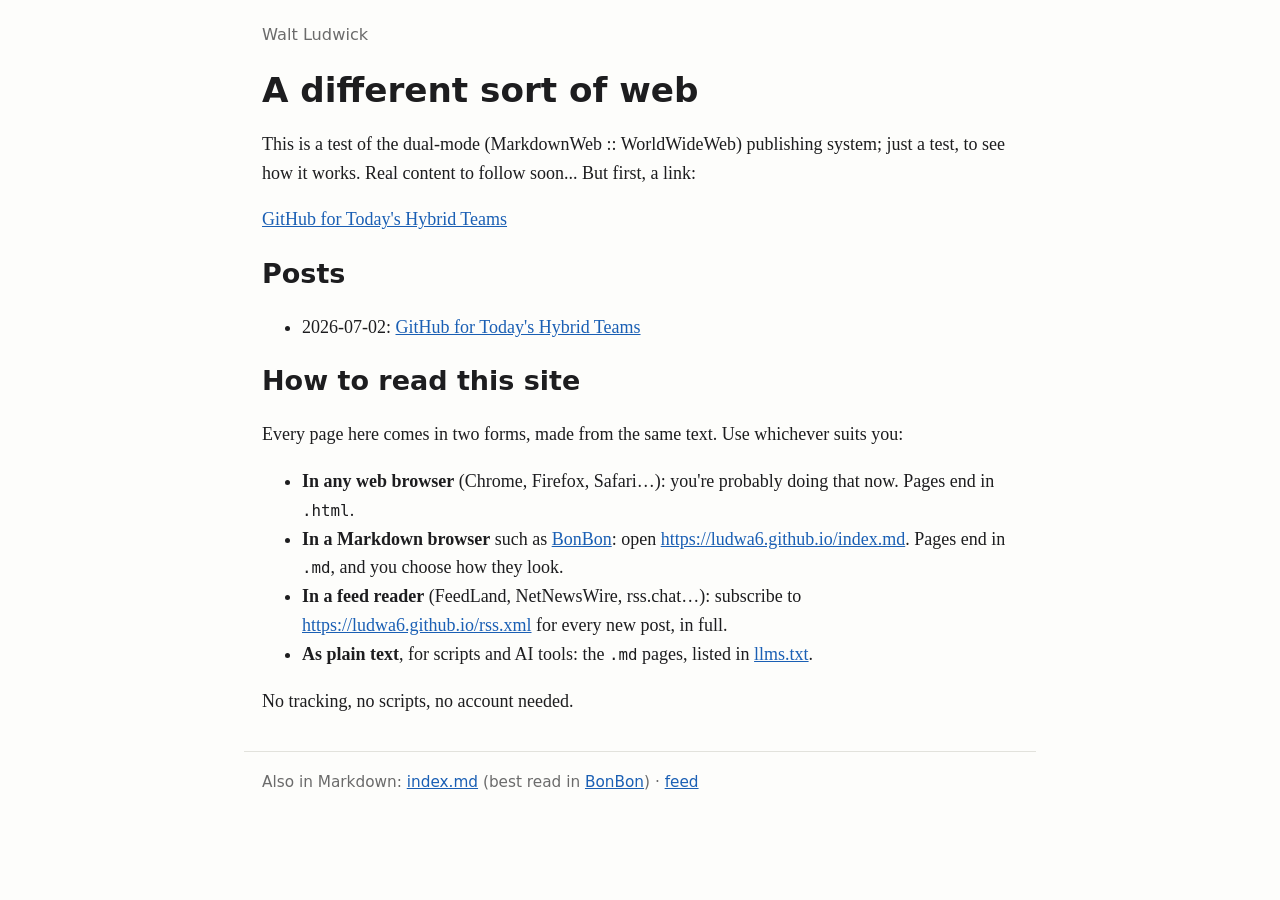
==== index.html @ b86f89f0 "md-publish 2026-11-21 11:32: 1 page(s)" ====
<!doctype html>
<html lang="en">
<head>
<meta charset="utf-8">
<meta name="viewport" content="width=device-width, initial-scale=1">
<title>A different sort of web</title>
<meta name="description" content="Reading and writing with your choice of open-standards tech. Written in Obsidian, published as Markdown and HTML.">
<meta name="author" content="Walt Ludwick">
<link rel="alternate" type="text/markdown" href="index.md">
<link rel="alternate" type="application/rss+xml" title="Walt Ludwick" href="https://ludwa6.github.io/rss.xml">
<link rel="stylesheet" href="https://ludwa6.github.io/style.css">
</head>
<body>
<header><a href="https://ludwa6.github.io/">Walt Ludwick</a></header>
<main>
<h1>A different sort of web</h1>
<p>This is a test of the dual-mode (MarkdownWeb :: WorldWideWeb) publishing system; just a test, to see how it works. Real content to follow soon... But first, a link:</p>
<p><a href="github-for-today-s-hybrid-teams.html">GitHub for Today's Hybrid Teams</a></p>
<h2>Posts</h2>
<ul>
<li>2026-07-02: <a href="github-for-today-s-hybrid-teams.html">GitHub for Today's Hybrid Teams</a></li>
</ul>
<h2>How to read this site</h2>
<p>Every page here comes in two forms, made from the same text. Use whichever suits you:</p>
<ul>
<li><strong>In any web browser</strong> (Chrome, Firefox, Safari…): you're probably doing that now. Pages end in <code>.html</code>.</li>
<li><strong>In a Markdown browser</strong> such as <a href="https://github.com/scripting/bonBon">BonBon</a>: open <a href="https://ludwa6.github.io/index.md">https://ludwa6.github.io/index.md</a>. Pages end in <code>.md</code>, and you choose how they look.</li>
<li><strong>In a feed reader</strong> (FeedLand, NetNewsWire, rss.chat…): subscribe to <a href="https://ludwa6.github.io/rss.xml">https://ludwa6.github.io/rss.xml</a> for every new post, in full.</li>
<li><strong>As plain text</strong>, for scripts and AI tools: the <code>.md</code> pages, listed in <a href="https://ludwa6.github.io/llms.txt">llms.txt</a>.</li>
</ul>
<p>No tracking, no scripts, no account needed.</p>

</main>
<footer>Also in Markdown: <a href="index.md">index.md</a> (best read in <a href="https://github.com/scripting/bonBon">BonBon</a>) · <a href="https://ludwa6.github.io/rss.xml">feed</a></footer>
</body>
</html>
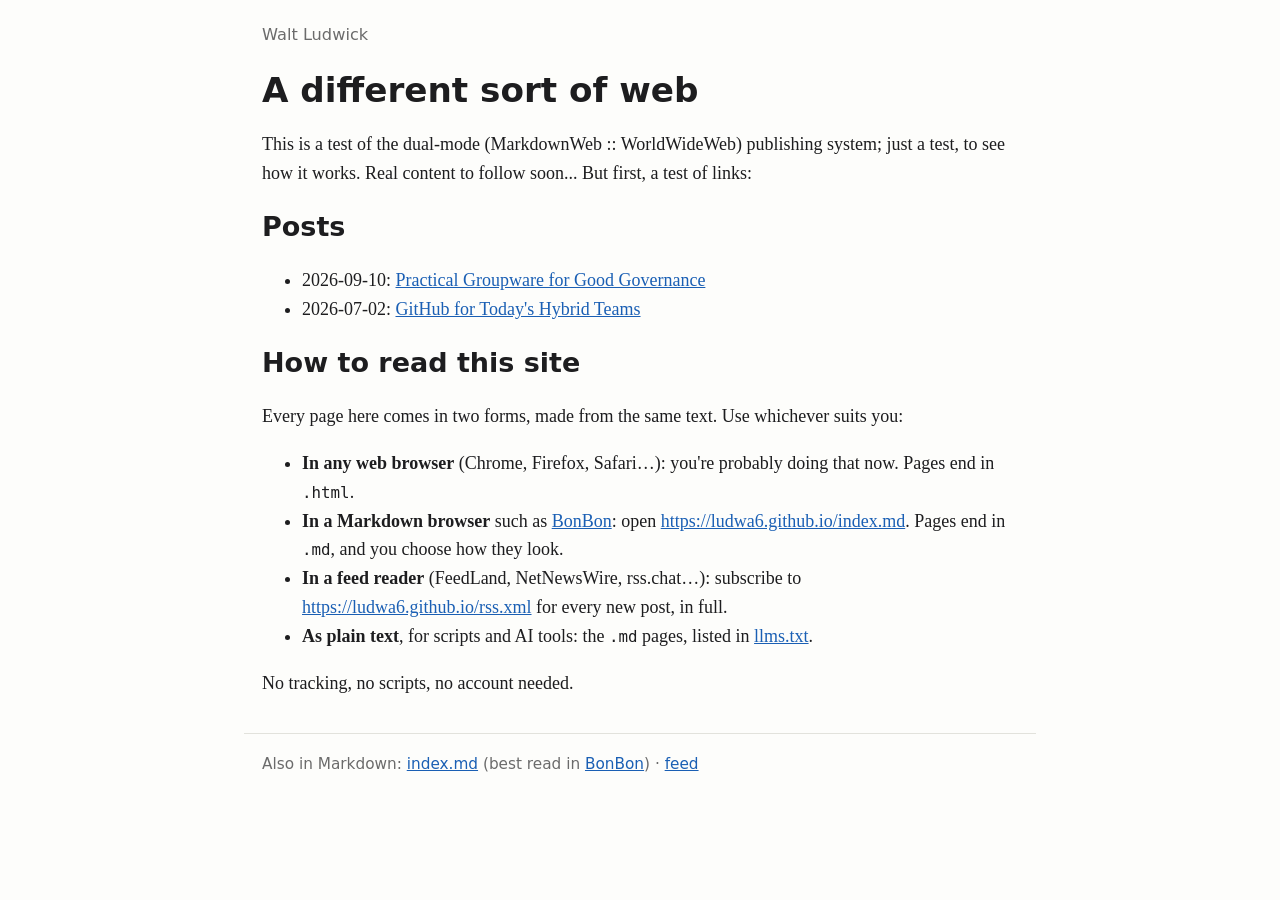
==== commit 97edfb7b: "md-publish 2026-11-21 12:17: 2 page(s)" ====
--- a/index.html
+++ b/index.html
@@ -14,10 +14,10 @@
 <header><a href="https://ludwa6.github.io/">Walt Ludwick</a></header>
 <main>
 <h1>A different sort of web</h1>
-<p>This is a test of the dual-mode (MarkdownWeb :: WorldWideWeb) publishing system; just a test, to see how it works. Real content to follow soon... But first, a link:</p>
-<p><a href="github-for-today-s-hybrid-teams.html">GitHub for Today's Hybrid Teams</a></p>
+<p>This is a test of the dual-mode (MarkdownWeb :: WorldWideWeb) publishing system; just a test, to see how it works. Real content to follow soon... But first, a test of links:</p>
 <h2>Posts</h2>
 <ul>
+<li>2026-09-10: <a href="practical-groupware-for-good-governance.html">Practical Groupware for Good Governance</a></li>
 <li>2026-07-02: <a href="github-for-today-s-hybrid-teams.html">GitHub for Today's Hybrid Teams</a></li>
 </ul>
 <h2>How to read this site</h2>
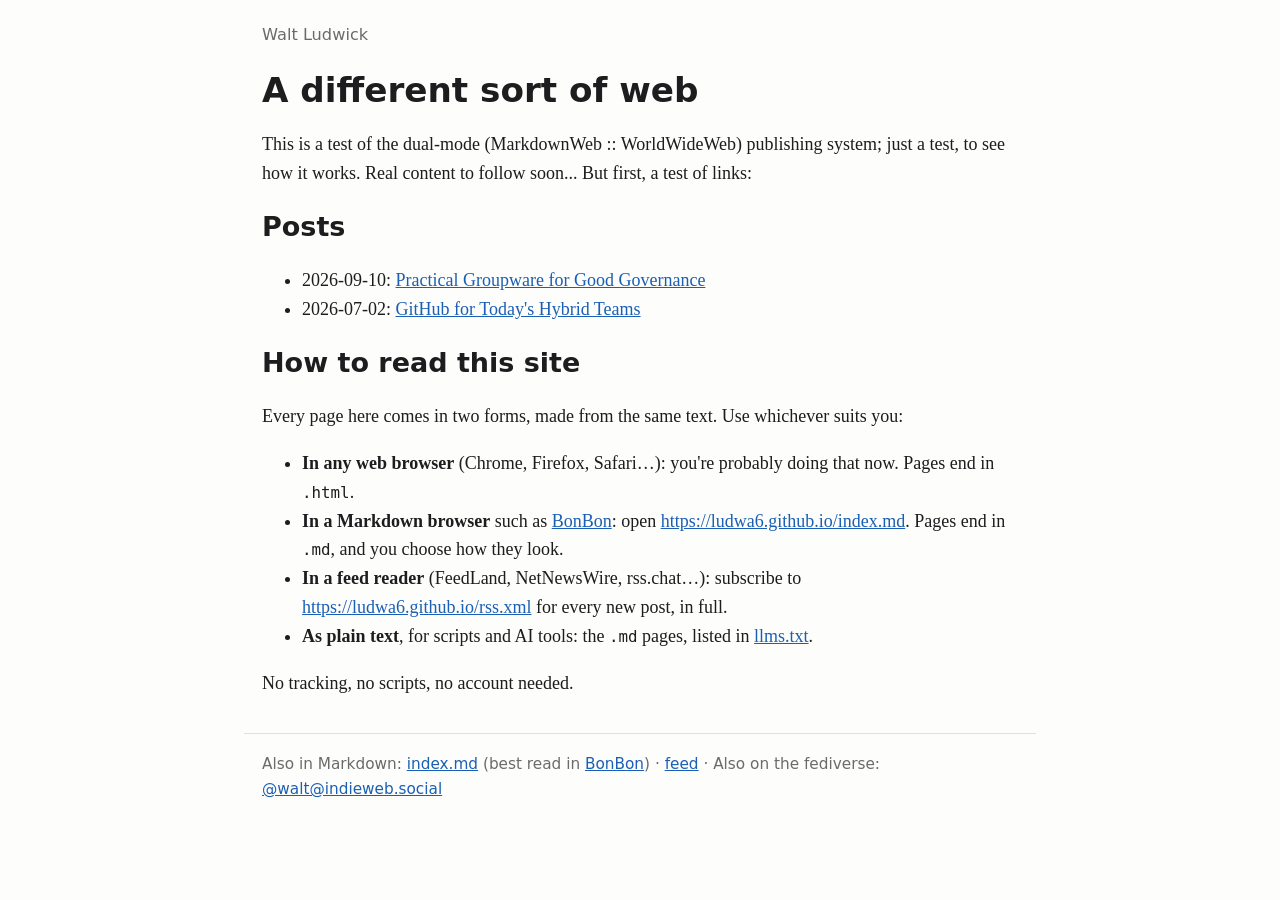
==== commit a51b05ec: "md-publish 2026-11-21 13:32: 2 page(s)" ====
--- a/index.html
+++ b/index.html
@@ -11,7 +11,7 @@
 <link rel="stylesheet" href="https://ludwa6.github.io/style.css">
 </head>
 <body>
-<header><a href="https://ludwa6.github.io/">Walt Ludwick</a></header>
+<header><a class="h-card u-url p-name" rel="me" href="https://ludwa6.github.io/">Walt Ludwick</a></header>
 <main>
 <h1>A different sort of web</h1>
 <p>This is a test of the dual-mode (MarkdownWeb :: WorldWideWeb) publishing system; just a test, to see how it works. Real content to follow soon... But first, a test of links:</p>
@@ -31,6 +31,6 @@
 <p>No tracking, no scripts, no account needed.</p>
 
 </main>
-<footer>Also in Markdown: <a href="index.md">index.md</a> (best read in <a href="https://github.com/scripting/bonBon">BonBon</a>) · <a href="https://ludwa6.github.io/rss.xml">feed</a></footer>
+<footer>Also in Markdown: <a href="index.md">index.md</a> (best read in <a href="https://github.com/scripting/bonBon">BonBon</a>) · <a href="https://ludwa6.github.io/rss.xml">feed</a> · Also on the fediverse: <a rel="me" href="https://indieweb.social/@walt">@walt@indieweb.social</a></footer>
 </body>
 </html>
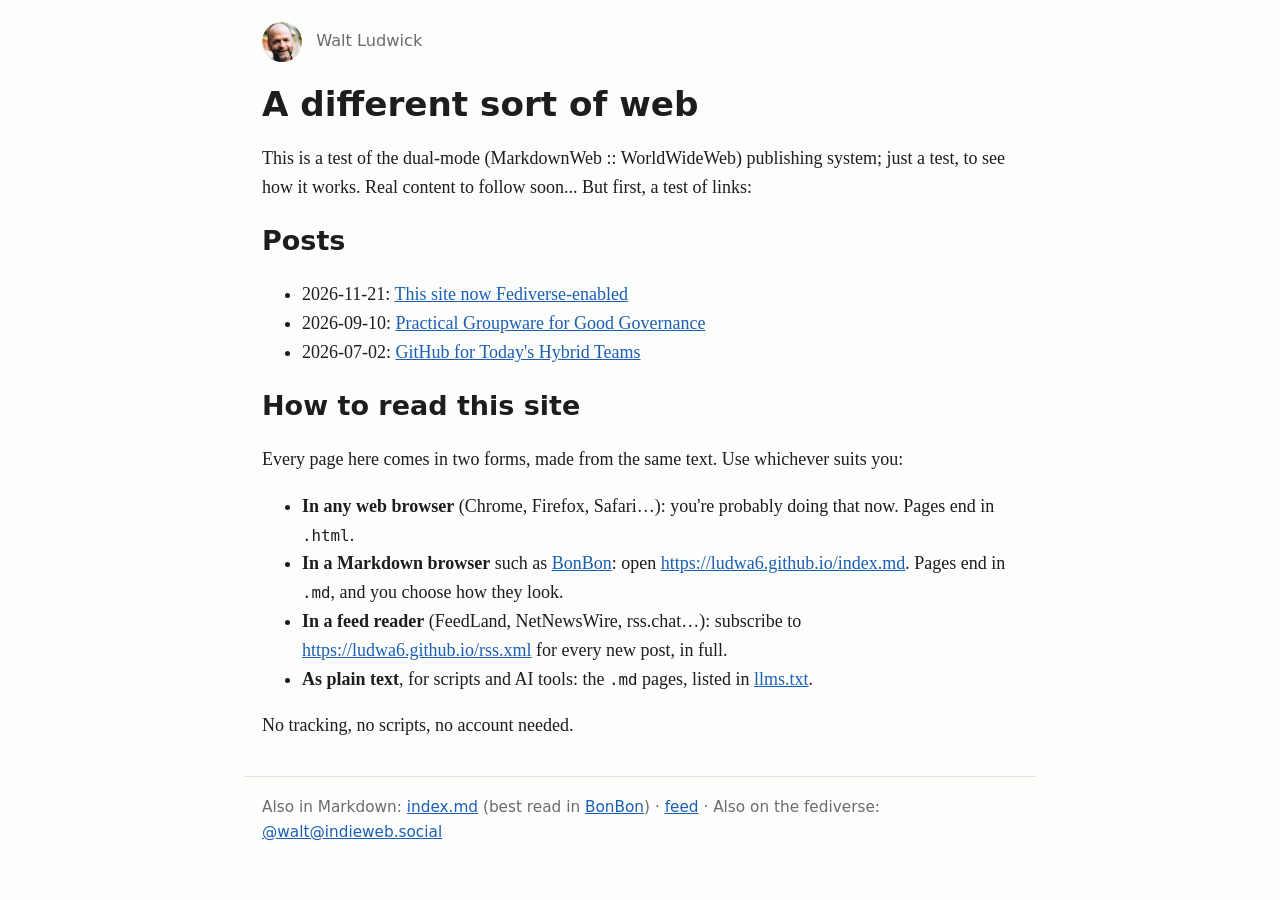
==== commit dc313674: "md-publish 2026-11-21 14:14: 3 page(s)" ====
--- a/index.html
+++ b/index.html
@@ -11,12 +11,13 @@
 <link rel="stylesheet" href="https://ludwa6.github.io/style.css">
 </head>
 <body>
-<header><a class="h-card u-url p-name" rel="me" href="https://ludwa6.github.io/">Walt Ludwick</a></header>
+<header><span class="h-card"><img class="u-photo avatar" src="images/walt-avatar.png" alt="Walt Ludwick" width="40" height="40"> <a class="u-url p-name" rel="me" href="https://ludwa6.github.io/">Walt Ludwick</a></span></header>
 <main>
 <h1>A different sort of web</h1>
 <p>This is a test of the dual-mode (MarkdownWeb :: WorldWideWeb) publishing system; just a test, to see how it works. Real content to follow soon... But first, a test of links:</p>
 <h2>Posts</h2>
 <ul>
+<li>2026-11-21: <a href="this-site-now-fediverse-enabled.html">This site now Fediverse-enabled</a></li>
 <li>2026-09-10: <a href="practical-groupware-for-good-governance.html">Practical Groupware for Good Governance</a></li>
 <li>2026-07-02: <a href="github-for-today-s-hybrid-teams.html">GitHub for Today's Hybrid Teams</a></li>
 </ul>
